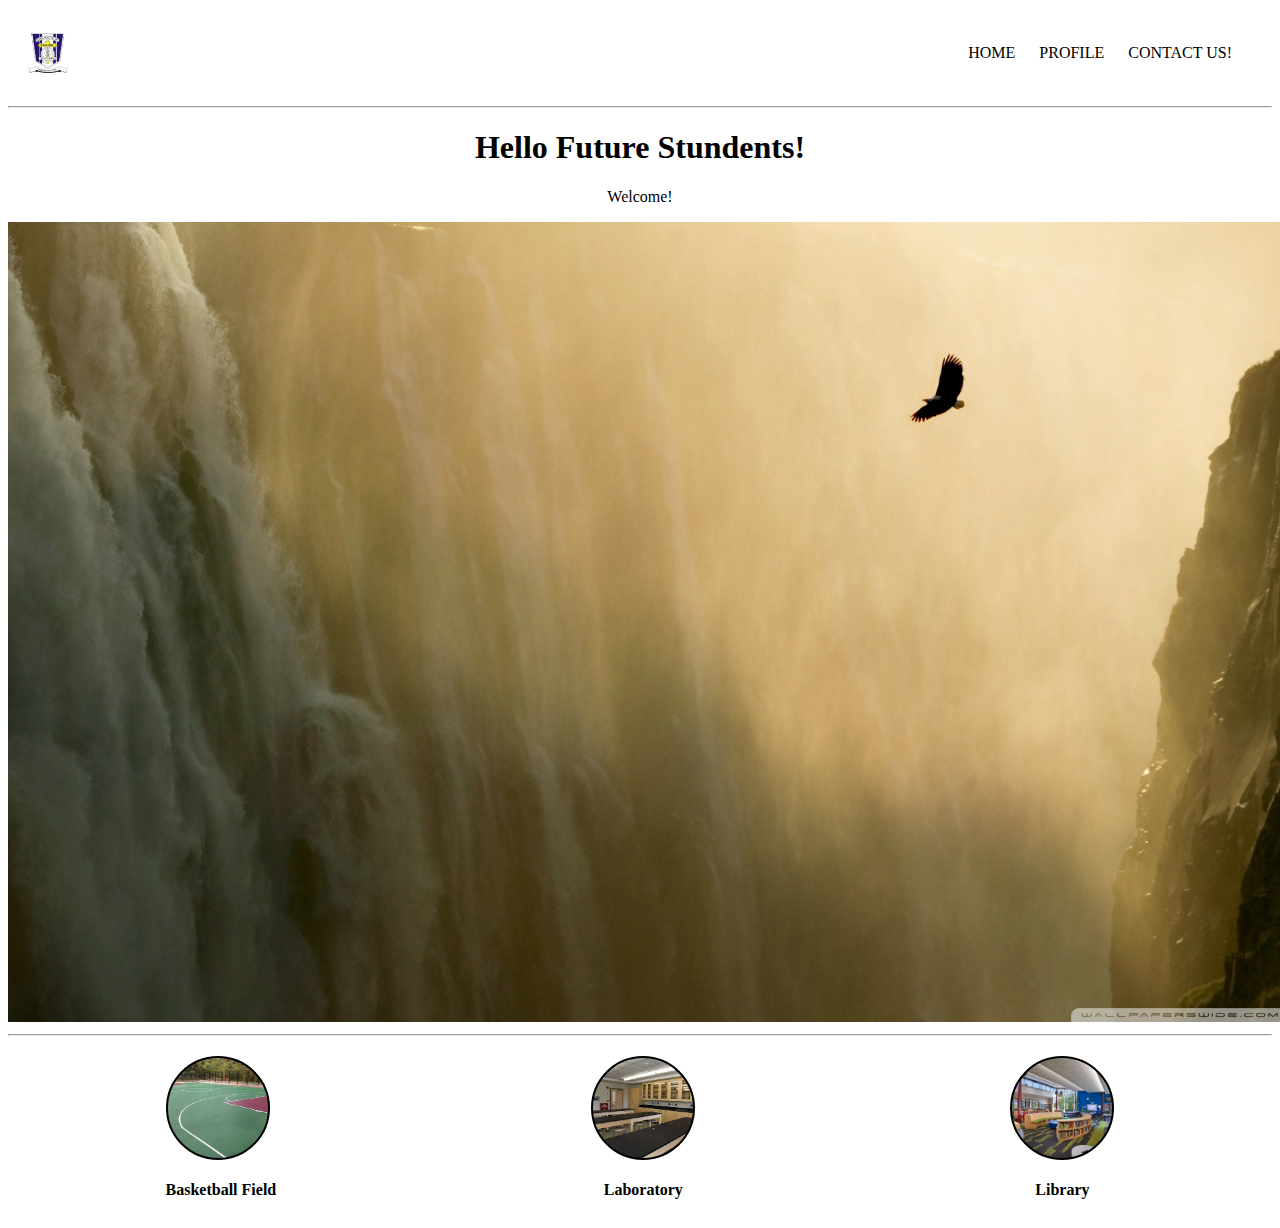
==== index.html @ 4aa85f61 "first push" ====
<!DOCTYPE html>
<html lang="en">
<head>
    <meta charset="UTF-8">
    <meta name="viewport" content="width=device-width, initial-scale=1.0">
    <title>My School</title>
    <link rel="stylesheet" href="css/style.css">
</head>
<body>
    <nav>
        <img src="assets/smak logo.jpg" alt="logo" class="logo" height="40px" width="40px">
        <ul class="nav-items">
            <li>HOME</li>
            <li>PROFILE</li>
            <li>CONTACT US!</li>
        </ul>
    </nav>
<hr>
<header>
    <h1>Hello Future Stundents!</h1>
    <p>Welcome!</p>
    <img src="assets/62190.jpg">
</header>    
<hr>
<div class="facility">
    <div>
        <div class="circle" style="background-image: url(assets/bskt.jpg);"></div>
        <h4>Basketball Field</h4>
    </div>
    
    <div>
        <div class="circle" style="background-image: url(assets/laboratory.jpg);"></div>
        <h4>Laboratory</h4>
    </div>
    
    <div>    
    <div class="circle" style="background-image: url(assets/library.jpg);"></div>
        <h4>Library</h4>
    </div>
</div>
    
</body>
</html>
---- css/style.css ----
body{
    font-family: Georgia, 'Times New Roman', Times, serif;
}

nav{
    display: flex;
    justify-content: space-between;
    align-items: center;
    padding: 20px;
}

.nav-items{
    list-style-type: none;
}

.nav-items li{
    display: inline;
    margin-right: 20px;
}

header{
    text-align: center;

}

.facility{
    display: flex;
    justify-content: space-around;
    margin-top: 20px;
}

.facility{
    text-align: center;
}

.circle{
    width: 100px;
    height: 100px;
    border: 2px solid black;
    border-radius: 50%;
    background-position: center;
    background-repeat: no-repeat;
    background-size: cover;
}
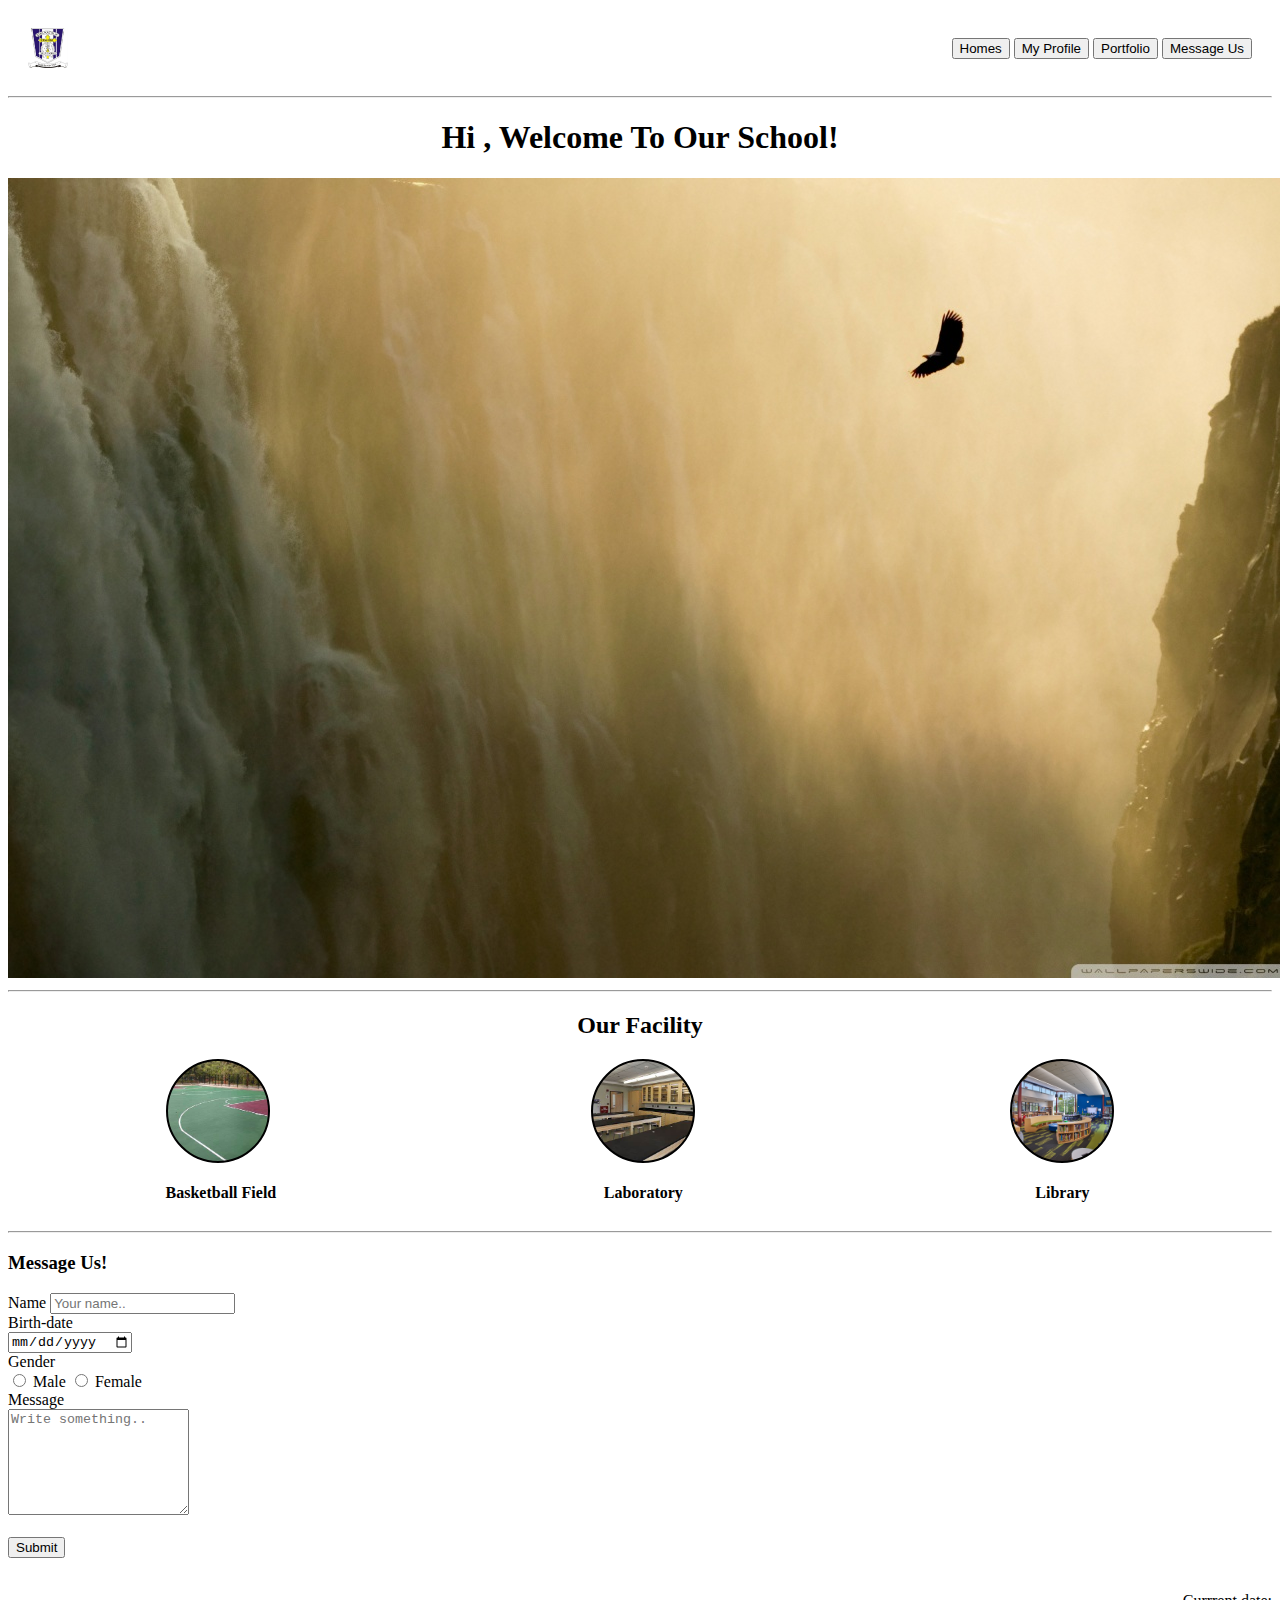
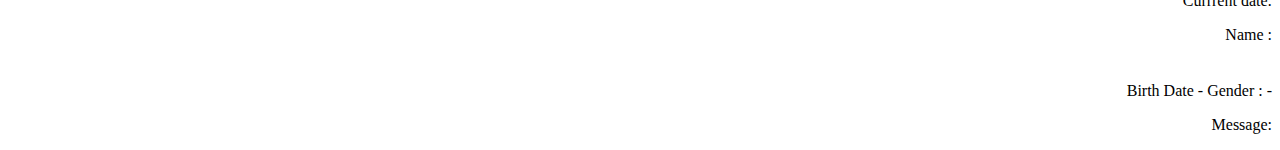
==== commit 59787160: "second push" ====
--- a/index.html
+++ b/index.html
@@ -7,21 +7,22 @@
     <link rel="stylesheet" href="css/style.css">
 </head>
 <body>
-    <nav>
+    
+    <header class="header-wrapper">
         <img src="assets/smak logo.jpg" alt="logo" class="logo" height="40px" width="40px">
-        <ul class="nav-items">
-            <li>HOME</li>
-            <li>PROFILE</li>
-            <li>CONTACT US!</li>
-        </ul>
-    </nav>
+        <div class="menu">
+            <button onclick="location.href='index.html';">Homes</button>
+            <button onclick="location.href='profile.html';"  >My Profile</button>
+            <button onclick="location.href='portfolio.html';">Portfolio</button>
+            <button onclick="location.href='index.html';" >Message Us</button>
+      </div>
+    </header>
+    
 <hr>
-<header>
-    <h1>Hello Future Stundents!</h1>
-    <p>Welcome!</p>
-    <img src="assets/62190.jpg">
-</header>    
+    <h1 class="title">Hi <span id="name">person</span>, Welcome To Our School!</h1>
+    <img src="assets/62190.jpg">    
 <hr>
+<h2>Our Facility</h2>
 <div class="facility">
     <div>
         <div class="circle" style="background-image: url(assets/bskt.jpg);"></div>
@@ -38,6 +39,63 @@
         <h4>Library</h4>
     </div>
 </div>
-    
+<hr>
+
+<script src="js/script.js"></script>
+<h3><b>Message Us!</b></h3>
+<div class="form-section">
+    <div class="container">
+      <form name="message-form" onsubmit="return validateForm()">
+        <div class="row">
+          <label for="fname">Name</label>
+          <input type="text" id="fname" name="full-name" placeholder="Your name..">
+        </div>
+        <div class="row">
+        <div class="col-25">
+          <label for="fbdate">Birth-date</label>
+        </div>
+        <div class="col-75">
+          <input type="date" id="fbdate" name="birth-date">
+        </div>
+        </div>
+        <div class="row">
+        <div class="col-25">
+          <label for="country">Gender</label>
+        </div>
+        <div class="col-75">
+          <input type="radio" id="male" name="gender" value="male" />
+          <label for="male">Male</label>
+          <input type="radio" id="female" name="gender" value="female" />
+          <label for="female">Female</label>
+        </div>
+        </div>
+        <div class="row">
+        <div class="col-25">
+          <label for="messages">Message</label>
+        </div>
+        <div class="col-75">
+          <textarea id="messages" name="messages" placeholder="Write something.." style="height:100px"></textarea>
+        </div>
+        </div>
+        <br>
+        <div class="row">
+        <input type="submit" value="Submit">
+        </div>
+      </form>
+    </div>
+
+    <div class="form-output">
+        <br/>	
+         <p>Currrent date: <span id="sender-time"></span>
+        </p>
+        Name :<h2><span id="sender-full-name"></span></h2>
+        <br/>
+        Birth Date - Gender : <span id="sender-birth-date"></span> - <span id="sender-gender"></span>
+        </p>
+            <p>Message: <span id="sender-messages"></span>
+        </p>
+           
+      </div>
+    </div>
 </body>
 </html>--- a/css/style.css
+++ b/css/style.css
@@ -2,14 +2,14 @@
     font-family: Georgia, 'Times New Roman', Times, serif;
 }
 
-nav{
+.header-wrapper{
     display: flex;
     justify-content: space-between;
     align-items: center;
     padding: 20px;
 }
 
-.nav-items{
+.menu{
     list-style-type: none;
 }
 
@@ -21,6 +21,18 @@
 header{
     text-align: center;
 
+}
+
+.title{
+    text-align: center;
+}
+
+h2{
+    text-align: center;
+}
+
+.listprofile{
+    text-align: start;
 }
 
 .facility{
@@ -41,4 +53,8 @@
     background-position: center;
     background-repeat: no-repeat;
     background-size: cover;
+}
+
+.form-output{
+    text-align-last: right;
 }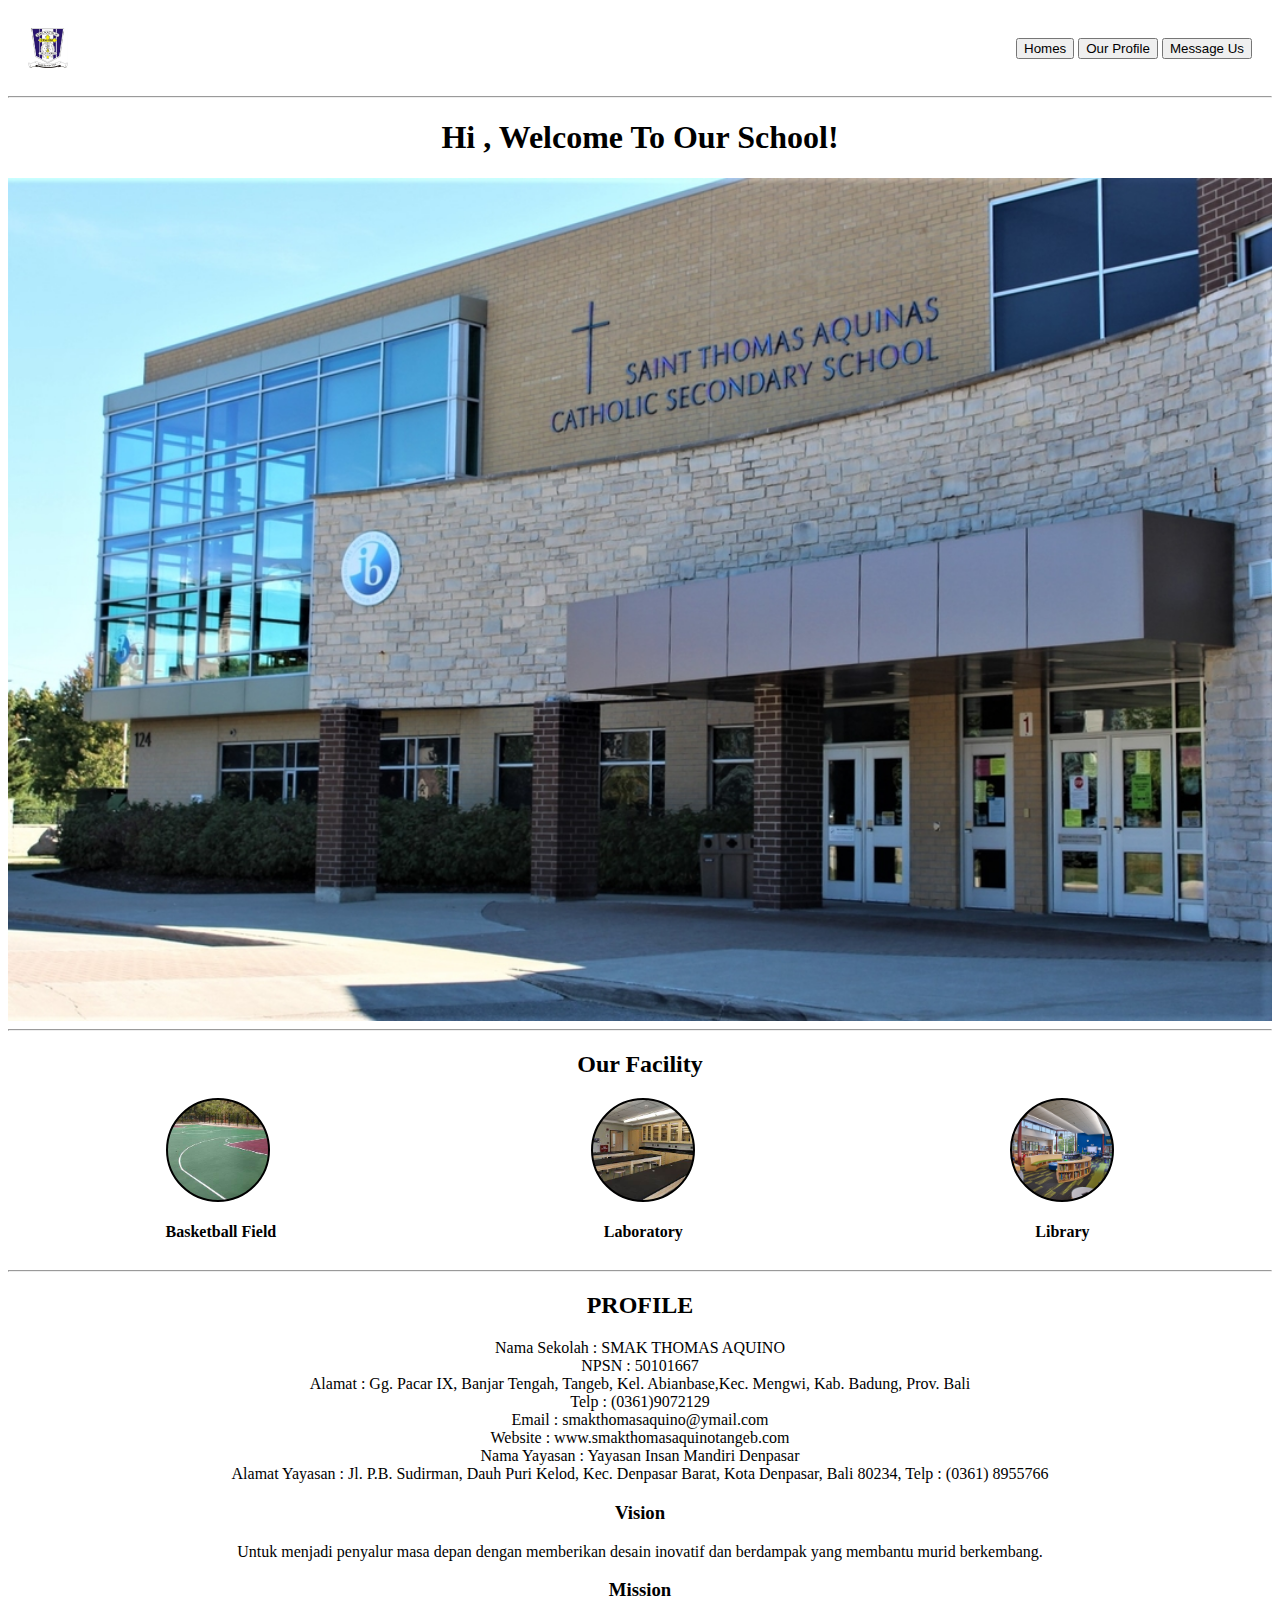
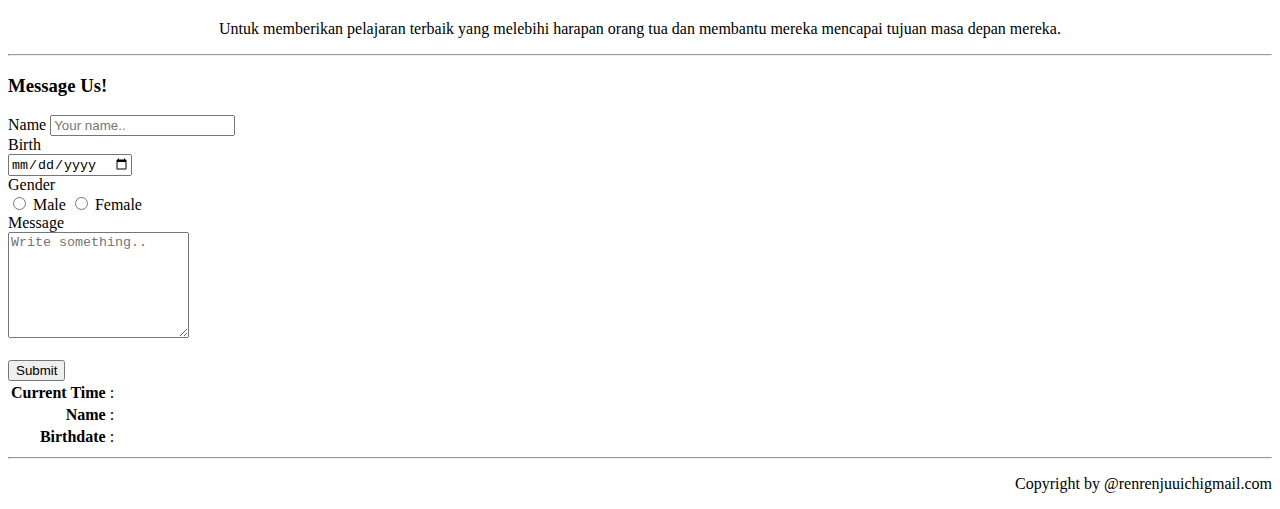
==== commit 31e5d9c3: "second commit" ====
--- a/index.html
+++ b/index.html
@@ -12,15 +12,18 @@
         <img src="assets/smak logo.jpg" alt="logo" class="logo" height="40px" width="40px">
         <div class="menu">
             <button onclick="location.href='index.html';">Homes</button>
-            <button onclick="location.href='profile.html';"  >My Profile</button>
-            <button onclick="location.href='portfolio.html';">Portfolio</button>
-            <button onclick="location.href='index.html';" >Message Us</button>
+            <button onclick="location.href='#prof'"  >Our Profile</button>
+            <button onclick="location.href='#msg';" >Message Us</button>
       </div>
     </header>
     
 <hr>
     <h1 class="title">Hi <span id="name">person</span>, Welcome To Our School!</h1>
-    <img src="assets/62190.jpg">    
+    <div id="slider">
+      <img src="assets/aquino.jpg" class="slider-image" style="display: block;" width="100%" height="100%">
+      <img src="assets/nun.jpg" class="slider-image" style="display: none;" width="100%" height="100%">
+      <img src="assets/kids.jpg" class="slider-image" style="display: none;" width="100%" height="100%">
+    </div> 
 <hr>
 <h2>Our Facility</h2>
 <div class="facility">
@@ -41,8 +44,31 @@
 </div>
 <hr>
 
+
+<h2 id="prof">PROFILE</h2>
+<ul class="no-bullet">
+<li>Nama Sekolah : SMAK THOMAS AQUINO</li>
+<li>NPSN : 50101667</li>
+<li>Alamat : Gg. Pacar IX, Banjar Tengah, Tangeb, Kel. Abianbase,Kec. Mengwi, Kab. Badung, Prov. Bali</li>
+<li>Telp : (0361)9072129</li>
+<li>Email : smakthomasaquino@ymail.com</li>
+<li>Website : www.smakthomasaquinotangeb.com</li>
+<li>Nama Yayasan : Yayasan Insan Mandiri Denpasar</li>
+<li>Alamat Yayasan : Jl. P.B. Sudirman, Dauh Puri Kelod, Kec. Denpasar Barat, Kota Denpasar, Bali 80234, Telp : (0361) 8955766 </li>
+</ul>
+</div>
+<div class="VM">
+<h3>Vision</h3>
+<p>Untuk menjadi penyalur masa depan dengan memberikan desain inovatif dan berdampak yang membantu murid berkembang.</p>
+<h3>Mission</h3>
+<p>Untuk memberikan pelajaran terbaik yang melebihi harapan orang tua  dan membantu mereka mencapai tujuan masa depan mereka.</p>
+</div> 
+</div>
+
+<hr>
+
 <script src="js/script.js"></script>
-<h3><b>Message Us!</b></h3>
+<h3 id="msg"><b>Message Us!</b></h3>
 <div class="form-section">
     <div class="container">
       <form name="message-form" onsubmit="return validateForm()">
@@ -52,7 +78,7 @@
         </div>
         <div class="row">
         <div class="col-25">
-          <label for="fbdate">Birth-date</label>
+          <label for="fbdate">Birth</label>
         </div>
         <div class="col-75">
           <input type="date" id="fbdate" name="birth-date">
@@ -85,17 +111,29 @@
     </div>
 
     <div class="form-output">
-        <br/>	
-         <p>Currrent date: <span id="sender-time"></span>
-        </p>
-        Name :<h2><span id="sender-full-name"></span></h2>
-        <br/>
-        Birth Date - Gender : <span id="sender-birth-date"></span> - <span id="sender-gender"></span>
-        </p>
-            <p>Message: <span id="sender-messages"></span>
-        </p>
-           
+        <table>
+        <tr>
+          <th>Current Time</th>
+          <td>:</td>
+          <td><span id="sender-current-time"></span></td>
+        </tr>
+        <tr>
+          <th>Name</th>
+          <td>:</td>
+          <td><span id="sender-full-name"></span></td>
+        </tr>
+        <tr>
+          <th>Birthdate</th>
+          <td>:</td>
+          <td><span id="sender-birth-date"></span></td>
+        </tr>
+        </table>
       </div>
     </div>
 </body>
+
+<hr>
+<footer>
+  <p class="footer">Copyright by @renrenjuuichigmail.com</p>
+</footer>
 </html>--- a/css/style.css
+++ b/css/style.css
@@ -21,6 +21,94 @@
 header{
     text-align: center;
 
+}
+
+{box-sizing:border-box}
+
+
+.slideshow-container {
+  max-width: 1000px;
+  position: relative;
+  margin: auto;
+}
+
+
+.mySlides {
+  display: none;
+}
+
+
+.prev, .next {
+  cursor: pointer;
+  position: absolute;
+  top: 50%;
+  width: auto;
+  margin-top: -22px;
+  padding: 16px;
+  color: white;
+  font-weight: bold;
+  font-size: 18px;
+  transition: 0.6s ease;
+  border-radius: 0 3px 3px 0;
+  user-select: none;
+}
+
+
+.next {
+  right: 0;
+  border-radius: 3px 0 0 3px;
+}
+
+
+.prev:hover, .next:hover {
+  background-color: rgba(0,0,0,0.8);
+}
+
+
+.text {
+  color: #f2f2f2;
+  font-size: 15px;
+  padding: 8px 12px;
+  position: absolute;
+  bottom: 8px;
+  width: 100%;
+  text-align: center;
+}
+
+
+.numbertext {
+  color: #f2f2f2;
+  font-size: 12px;
+  padding: 8px 12px;
+  position: absolute;
+  top: 0;
+}
+
+
+.dot {
+  cursor: pointer;
+  height: 15px;
+  width: 15px;
+  margin: 0 2px;
+  background-color: #bbb;
+  border-radius: 50%;
+  display: inline-block;
+  transition: background-color 0.6s ease;
+}
+
+.active, .dot:hover {
+  background-color: #717171;
+}
+
+/* Fading animation */
+.fade {
+  animation-name: fade;
+  animation-duration: 1.5s;
+}
+
+@keyframes fade {
+  from {opacity: .4}
+  to {opacity: 1}
 }
 
 .title{
@@ -57,4 +145,43 @@
 
 .form-output{
     text-align-last: right;
-}+}
+
+.profile{
+    text-align: center;
+}
+
+
+.VM{
+    text-align: center;
+}
+
+.footer{
+    text-align: end;
+}
+
+.th{
+    text-align: start;
+}
+
+.table{
+    border: 10px;
+}
+
+.no-bullet{
+    list-style-type: none;
+  margin: 0;
+  padding: 0;
+  text-align: center;
+}
+
+
+
+@media only screen and (max-width: 600px) {
+    h1 {
+        color: blue;
+}
+    
+}
+
+.footer{text-align: end;}